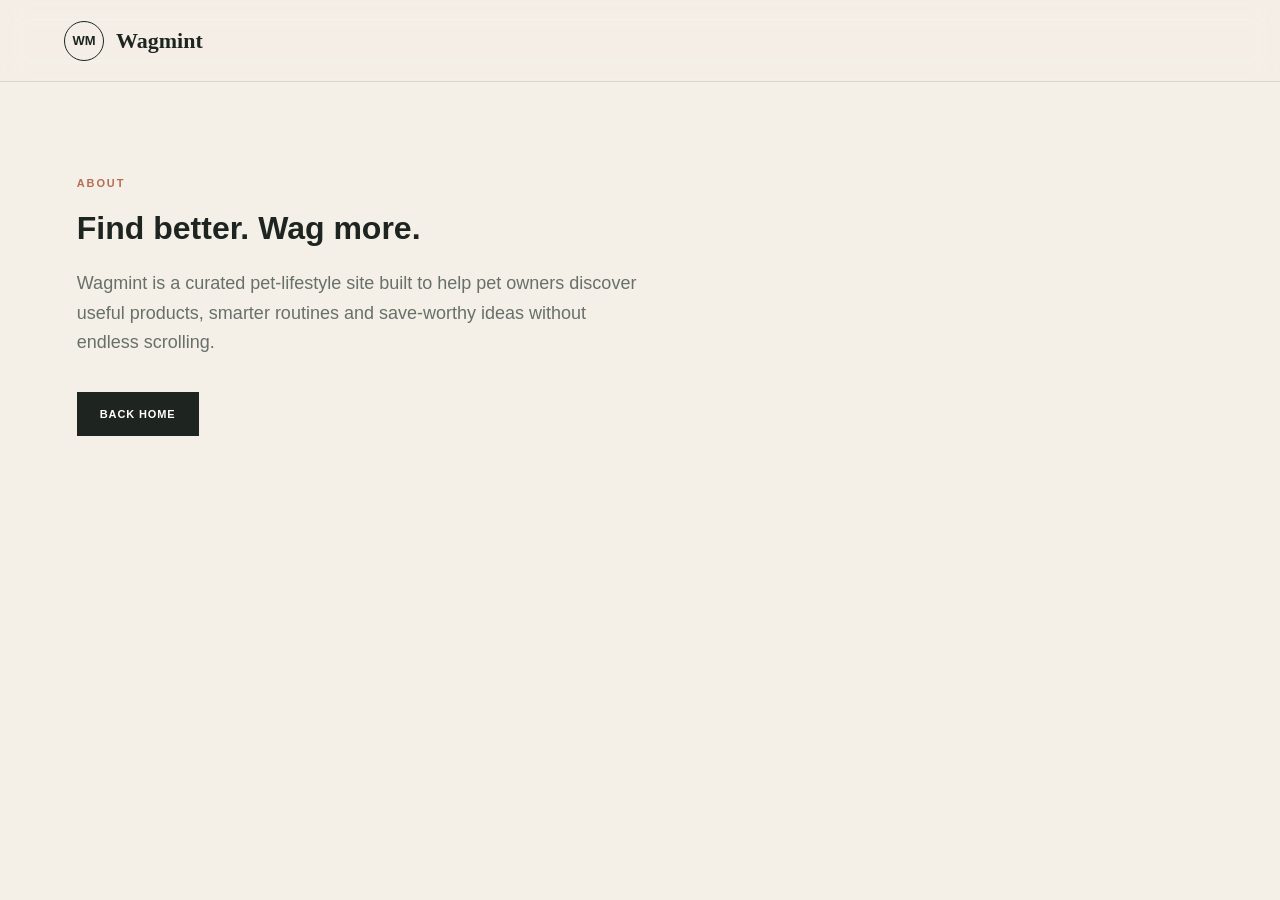
==== about.html @ d98c66ba "Add Wagmint about page" ====
<!doctype html><html lang="en"><head><meta charset="utf-8"><meta name="viewport" content="width=device-width,initial-scale=1"><title>About Wagmint</title><link rel="stylesheet" href="styles.css"></head><body><header class="site-header"><a class="brand" href="index.html"><span class="brand-mark">WM</span><span>Wagmint</span></a></header><main class="section"><p class="eyebrow">About</p><h1>Find better. Wag more.</h1><p class="hero-text">Wagmint is a curated pet-lifestyle site built to help pet owners discover useful products, smarter routines and save-worthy ideas without endless scrolling.</p><a class="button primary" href="index.html">Back home</a></main></body></html>
---- styles.css ----
:root{--cream:#f4efe7;--paper:#fffdfa;--ink:#1e2521;--muted:#68706a;--mint:#86a995;--sage:#6f887a;--clay:#b56e55;--gold:#d6ad62;--line:#d9d5cc;--display:'Playfair Display',serif;--body:'DM Sans',sans-serif}*{box-sizing:border-box}html{scroll-behavior:smooth}body{margin:0;background:var(--cream);color:var(--ink);font-family:var(--body)}a{color:inherit;text-decoration:none}.announcement{background:var(--ink);color:#fff;text-align:center;padding:10px;font-size:12px;letter-spacing:.08em}.site-header{min-height:82px;display:grid;grid-template-columns:1fr auto 1fr;align-items:center;padding:0 clamp(20px,5vw,76px);border-bottom:1px solid var(--line);background:rgba(244,239,231,.94);position:sticky;top:0;z-index:20;backdrop-filter:blur(12px)}.brand{display:flex;align-items:center;gap:12px;font:700 22px var(--display)}.brand-mark{width:40px;height:40px;border:1px solid var(--ink);border-radius:50%;display:grid;place-items:center;font:700 13px var(--body)}.nav-links{display:flex;gap:28px;font-size:14px;font-weight:600}.menu-toggle{display:none}.search-button{justify-self:end;background:none;border:0;font:600 13px var(--body);cursor:pointer}.hero{min-height:660px;display:grid;grid-template-columns:1.05fr .95fr;border-bottom:1px solid var(--line)}.hero-copy{padding:clamp(60px,8vw,120px) clamp(28px,7vw,110px);display:flex;flex-direction:column;justify-content:center}.eyebrow{font-size:11px;font-weight:700;letter-spacing:.17em;text-transform:uppercase;color:var(--clay);margin:0 0 20px}.hero h1{font:700 clamp(55px,7vw,94px)/.94 var(--display);letter-spacing:-.04em;margin:0 0 30px}.hero h1 em{color:var(--sage)}.hero-text{max-width:560px;font-size:18px;line-height:1.65;color:var(--muted);margin:0 0 34px}.hero-actions{display:flex;align-items:center;gap:28px}.button{display:inline-block;border:1px solid transparent;padding:15px 22px;text-transform:uppercase;letter-spacing:.08em;font-size:11px;font-weight:700}.primary{background:var(--ink);color:white}.text-link{font-size:13px;font-weight:700}.trust-row{display:flex;gap:22px;margin-top:55px;color:var(--muted);font-size:11px}.trust-row span:before{content:'✓';color:var(--sage);margin-right:7px}.hero-visual{position:relative;overflow:hidden;background:linear-gradient(145deg,#b9caba,#d9c9ad);min-height:560px}.hero-visual:before{content:'';position:absolute;width:72%;height:72%;border-radius:50%;background:#e9dfcf;left:14%;top:15%}.arch{position:absolute;width:60%;height:72%;left:20%;bottom:0;border-radius:50% 50% 0 0;background:rgba(255,255,255,.18)}.sun{position:absolute;width:90px;height:90px;border-radius:50%;background:#e6c77e;right:12%;top:10%}.pet-shape{position:absolute;z-index:2;width:150px;height:150px;border-radius:50%;background:rgba(255,255,255,.86);display:grid;place-items:center;font-size:64px;box-shadow:0 18px 50px rgba(30,37,33,.12)}.pet-shape.dog{left:18%;top:20%}.pet-shape.cat{right:16%;bottom:22%;width:125px;height:125px;font-size:52px}.hero-card{position:absolute;left:7%;bottom:7%;z-index:3;background:rgba(255,253,250,.94);padding:28px 30px;width:min(320px,72%);box-shadow:0 16px 45px rgba(44,35,25,.16)}.hero-card span,.hero-card a{font-size:10px;letter-spacing:.12em;font-weight:700}.hero-card strong{display:block;font:600 27px/1.15 var(--display);margin:13px 0 20px}.section{padding:95px clamp(24px,6vw,90px)}.section-heading{display:flex;justify-content:space-between;align-items:flex-end;margin-bottom:44px}.section-heading h2{font:600 clamp(38px,4vw,56px)/1.05 var(--display);margin:0}.section-heading>p{max-width:390px;color:var(--muted);line-height:1.6}.category-grid{display:grid;grid-template-columns:repeat(3,1fr);gap:14px}.category-card{min-height:112px;padding:22px;display:flex;align-items:center;gap:17px;border:1px solid rgba(0,0,0,.08);transition:.2s}.category-card:hover{transform:translateY(-3px)}.category-card b{margin-left:auto}.category-card small,.category-card strong{display:block}.category-card small{color:var(--muted);margin-top:5px}.category-icon{width:50px;height:50px;border-radius:50%;display:grid;place-items:center;background:rgba(255,255,255,.55);font-size:22px}.sage{background:#d7e0d9}.mint{background:#d9e8df}.sand{background:#e9ddca}.blue{background:#d6e2e2}.gold{background:#eee1bf}.rose{background:#ecd9d7}.clay{background:#ead3ca}.ad-slot{margin:0 clamp(24px,6vw,90px);height:96px;border:1px dashed #b7b1a8;display:grid;place-items:center;text-align:center;color:#969087}.ad-slot span{font-size:8px;letter-spacing:.18em}.ad-slot p{margin:4px}.mission-inner{max-width:900px;margin:auto;text-align:center;background:var(--paper);border:1px solid var(--line);padding:60px}.mission-inner h2{font:600 clamp(38px,5vw,60px)/1.05 var(--display);margin:0 0 24px}.mission-inner p:not(.eyebrow){color:var(--muted);line-height:1.75}.mission-inner strong{display:block;margin-top:25px;font:600 22px var(--display);color:var(--sage)}.filter-pills{display:flex;gap:6px;flex-wrap:wrap}.filter-pills button{border:1px solid var(--line);background:transparent;padding:9px 14px;border-radius:30px;cursor:pointer}.filter-pills button.active{background:var(--ink);color:#fff}.product-grid{display:grid;grid-template-columns:repeat(4,1fr);gap:28px 16px}.product-image{height:320px;display:grid;place-items:center;position:relative}.product-symbol{font:400 82px var(--display);opacity:.72}.product-badge{position:absolute;left:12px;top:12px;background:var(--paper);padding:7px 9px;font-size:8px;letter-spacing:.12em;font-weight:700}.product-category,.article-meta{font-size:9px;letter-spacing:.14em;font-weight:700;color:var(--clay);margin:17px 0 8px;text-transform:uppercase}.product-card h3,.article-card h3{font:600 21px/1.25 var(--display);margin:0 0 13px}.product-meta{display:flex;justify-content:space-between;font-size:11px;color:var(--muted)}.affiliate-note{font-size:10px;color:var(--muted);text-align:center;margin-top:34px}.collections-section{background:var(--ink);color:white}.section-heading.light>p{color:#bdc2bd}.collection-grid{display:grid;grid-template-columns:1.2fr 1fr 1fr;gap:15px}.collection-card{min-height:400px;padding:28px;display:flex;flex-direction:column;justify-content:space-between}.collection-card.warm{background:#a96953}.collection-card.cool{background:#58777a}.collection-card.green{background:#667b69}.collection-card h3{font:600 38px/1.05 var(--display);margin:12px 0}.collection-card p{font-size:9px;letter-spacing:.17em}.article-grid{display:grid;grid-template-columns:repeat(3,1fr);gap:24px}.article-image{height:280px;display:grid;place-items:center}.article-image span{background:var(--paper);padding:12px 18px;font-size:9px;letter-spacing:.14em}.article-image.clay{background:#bd8069}.article-image.sage{background:#84998b}.article-image.gold{background:#cfae68}footer{background:#e9e3d8;padding:70px clamp(24px,6vw,90px) 24px}.footer-top{display:grid;grid-template-columns:2fr repeat(3,1fr);gap:50px;padding-bottom:60px}.footer-top h3{font-size:10px;letter-spacing:.14em;text-transform:uppercase}.footer-top>div>a:not(.brand){display:block;color:var(--muted);font-size:13px;margin:11px 0}.footer-bottom{border-top:1px solid var(--line);padding-top:22px;display:flex;justify-content:space-between;color:var(--muted);font-size:10px}@media(max-width:900px){.site-header{grid-template-columns:1fr auto}.menu-toggle{display:block;justify-self:end;background:none;border:1px solid var(--ink);padding:8px 12px}.search-button{display:none}.nav-links{display:none;position:absolute;top:82px;left:0;right:0;background:var(--paper);padding:28px;flex-direction:column}.menu-open .nav-links{display:flex}.hero{grid-template-columns:1fr}.category-grid,.product-grid{grid-template-columns:repeat(2,1fr)}.collection-grid{grid-template-columns:1fr}.article-grid{grid-template-columns:1fr 1fr}.footer-top{grid-template-columns:1fr 1fr}}@media(max-width:600px){.hero h1{font-size:54px}.hero-copy{padding:70px 24px}.hero-actions,.trust-row{flex-direction:column;align-items:flex-start}.section{padding:72px 20px}.section-heading{display:block}.category-grid,.product-grid,.article-grid{grid-template-columns:1fr}.product-image{height:390px}.mission-inner{padding:38px 24px}.footer-top{grid-template-columns:1fr 1fr}.footer-brand{grid-column:1/-1}}
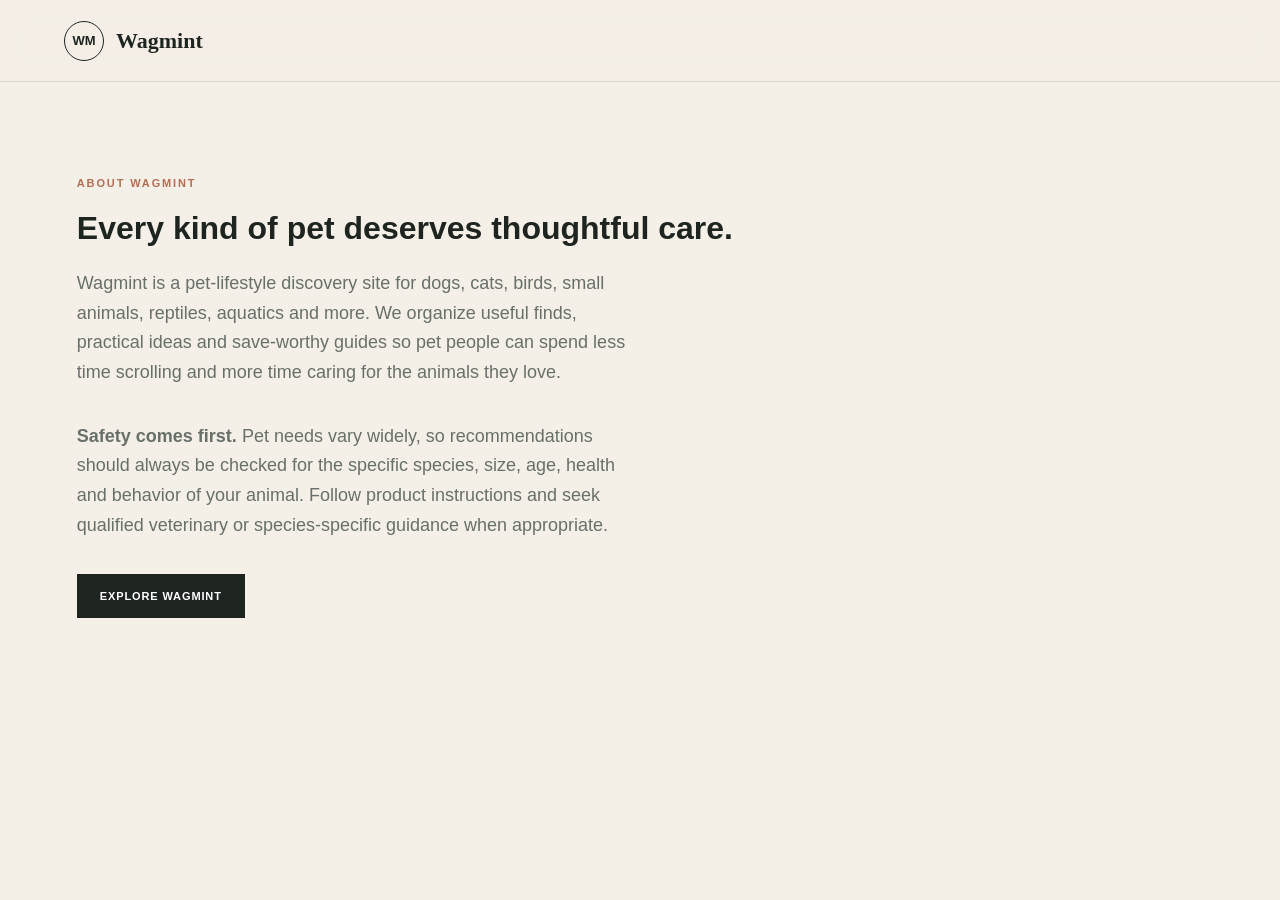
==== commit a2d999c0: "Update Wagmint about page" ====
--- a/about.html
+++ b/about.html
@@ -1 +1 @@
-<!doctype html><html lang="en"><head><meta charset="utf-8"><meta name="viewport" content="width=device-width,initial-scale=1"><title>About Wagmint</title><link rel="stylesheet" href="styles.css"></head><body><header class="site-header"><a class="brand" href="index.html"><span class="brand-mark">WM</span><span>Wagmint</span></a></header><main class="section"><p class="eyebrow">About</p><h1>Find better. Wag more.</h1><p class="hero-text">Wagmint is a curated pet-lifestyle site built to help pet owners discover useful products, smarter routines and save-worthy ideas without endless scrolling.</p><a class="button primary" href="index.html">Back home</a></main></body></html>+<!doctype html><html lang="en"><head><meta charset="utf-8"><meta name="viewport" content="width=device-width,initial-scale=1"><title>About Wagmint</title><meta name="description" content="Wagmint curates thoughtful finds and practical ideas for every kind of pet."><link rel="stylesheet" href="styles.css"></head><body><header class="site-header"><a class="brand" href="index.html"><span class="brand-mark">WM</span><span>Wagmint</span></a></header><main class="section"><p class="eyebrow">About Wagmint</p><h1>Every kind of pet deserves thoughtful care.</h1><p class="hero-text">Wagmint is a pet-lifestyle discovery site for dogs, cats, birds, small animals, reptiles, aquatics and more. We organize useful finds, practical ideas and save-worthy guides so pet people can spend less time scrolling and more time caring for the animals they love.</p><p class="hero-text"><strong>Safety comes first.</strong> Pet needs vary widely, so recommendations should always be checked for the specific species, size, age, health and behavior of your animal. Follow product instructions and seek qualified veterinary or species-specific guidance when appropriate.</p><a class="button primary" href="index.html">Explore Wagmint</a></main></body></html>
